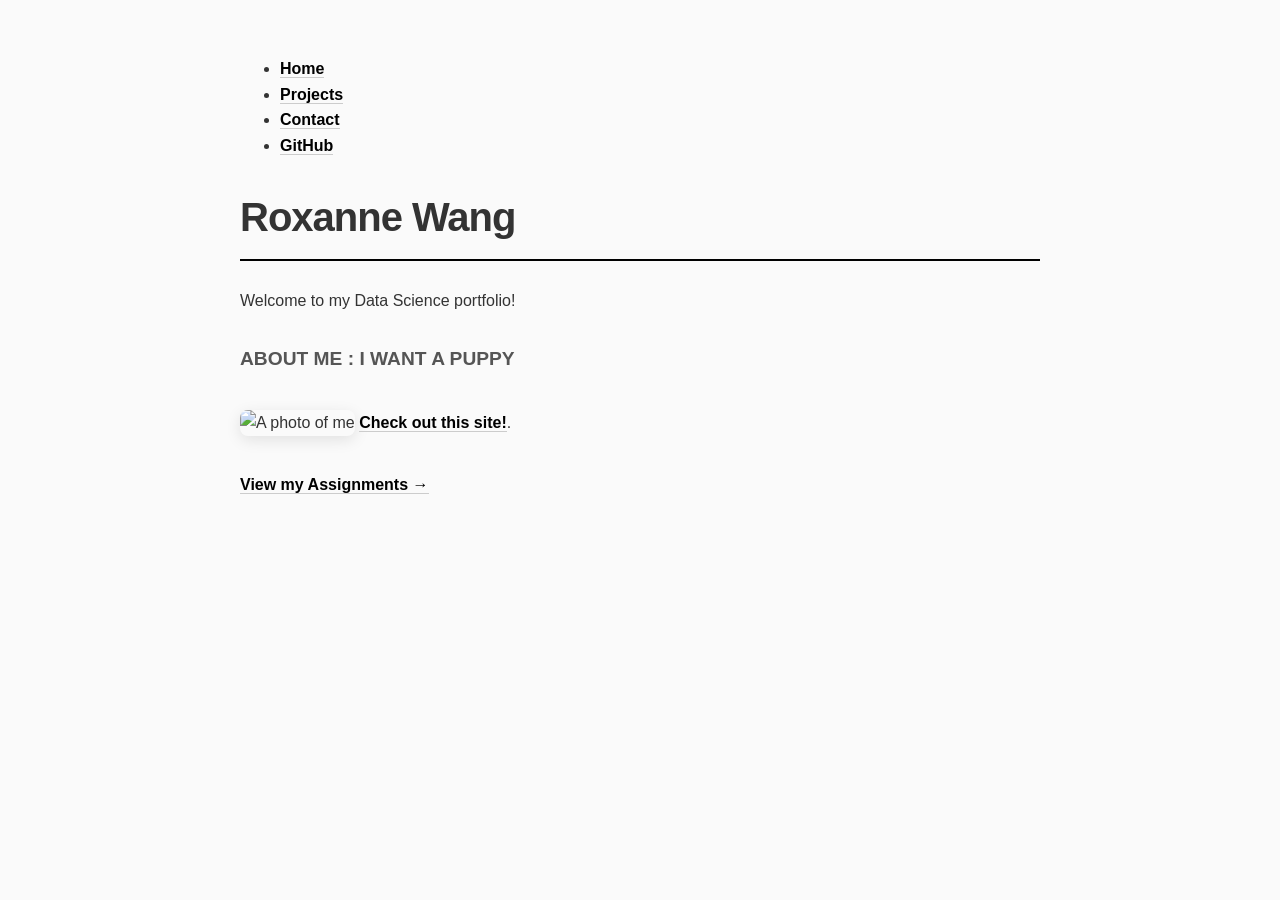
==== index.html @ 04e92d6c "big change" ====
<!DOCTYPE html>
<html lang="en">
<head>
    <meta charset="UTF-8">
    <title>Roxanne Wang : Personal site and portfolio</title>
    <link rel="stylesheet" href="style.css">
</head>
<body>
    <nav>
        <ul>
            <li><a href="/">Home</a></li>
            <li><a href="/projects/">Projects</a></li>
            <li><a href="/contact/">Contact</a></li>
            <li><a href="https://github.com/wwroxanne219" target="_blank">GitHub</a></li>
        </ul>
    </nav>

    <h1>Roxanne Wang</h1>
    <p>Welcome to my Data Science portfolio!</p>
    <h2>about me : i want a puppy</h2>
    <img src="images/IMG_2138.JPG" alt="A photo of me" width="300">
    <a href="https://students.ucsd.edu/">Check out this site!</a>.
    <p><a href="assignments.html">View my Assignments →</a></p>
</body>
</html>
---- style.css ----
/* This sets the overall vibe of the page */
body {
    background-color: #fafafa; /* A very light, luxury off-white */
    color: #333;               /* Dark grey text (easier to read than pure black) */
    font-family: 'Helvetica Neue', Helvetica, Arial, sans-serif;
    line-height: 1.6;
    margin: 0 auto;
    max-width: 800px;          /* Prevents text from stretching too wide */
    padding: 40px 20px;
}

/* Styling your main heading */
h1 {
    font-size: 2.5rem;
    letter-spacing: -1px;      /* Tighter spacing for a "hype" look */
    border-bottom: 2px solid #000;
    padding-bottom: 10px;
}

/* Styling subheaders */
h2 {
    color: #555;
    margin-top: 30px;
    text-transform: uppercase; /* Makes it look like a fashion editorial */
    font-size: 1.2rem;
}

/* Making your image look clean */
img {
    border-radius: 8px;        /* Softens the edges */
    box-shadow: 0 4px 15px rgba(0,0,0,0.1); /* Adds a subtle "float" effect */
    margin: 20px 0;
    max-width: 100%;           /* Ensures it doesn't break on mobile */
}

/* Styling your links */
a {
    color: #000;
    text-decoration: none;
    font-weight: bold;
    border-bottom: 1px solid #ccc;
    transition: 0.3s;
}

a:hover {
    color: #ff4757;            /* Changes color when you hover over it */
    border-bottom: 1px solid #ff4757;
}
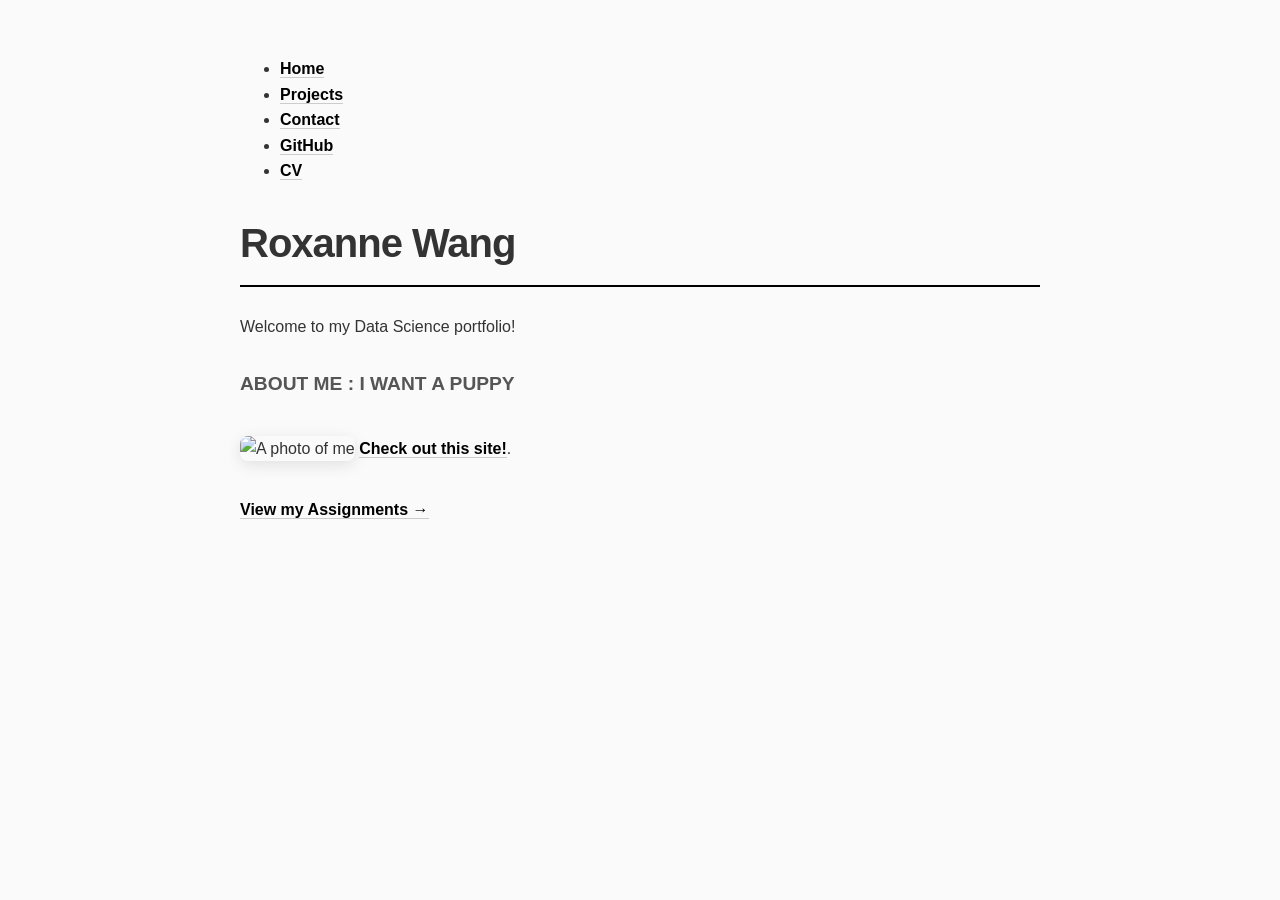
==== commit eeb5e128: "update" ====
--- a/index.html
+++ b/index.html
@@ -12,6 +12,7 @@
             <li><a href="/projects/">Projects</a></li>
             <li><a href="/contact/">Contact</a></li>
             <li><a href="https://github.com/wwroxanne219" target="_blank">GitHub</a></li>
+            <li><a href="/cv/">CV</a></li>
         </ul>
     </nav>
 
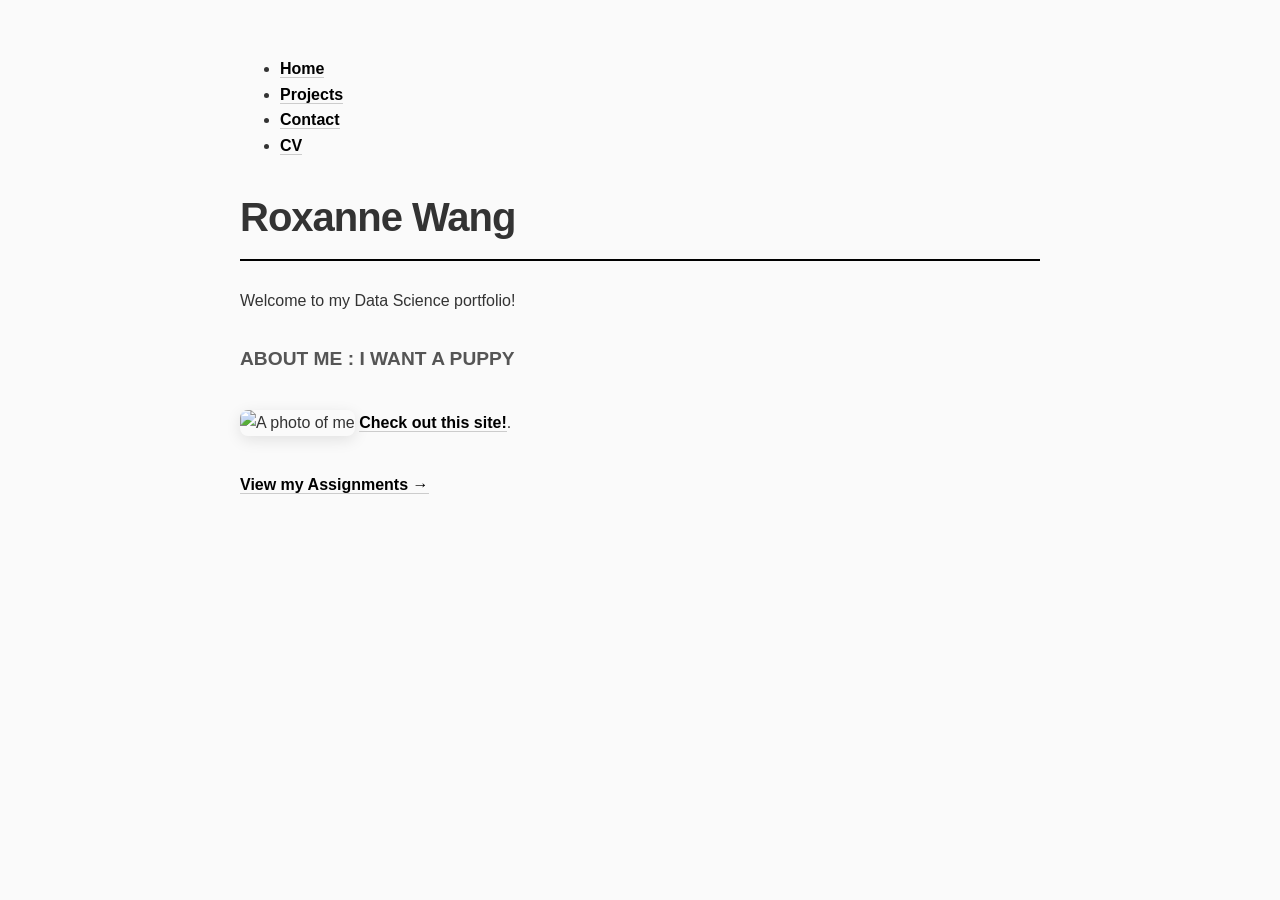
==== commit ee0a9b91: "update" ====
--- a/index.html
+++ b/index.html
@@ -8,11 +8,10 @@
 <body>
     <nav>
         <ul>
-            <li><a href="/">Home</a></li>
-            <li><a href="/projects/">Projects</a></li>
-            <li><a href="/contact/">Contact</a></li>
-            <li><a href="https://github.com/wwroxanne219" target="_blank">GitHub</a></li>
-            <li><a href="/cv/">CV</a></li>
+            <li><a href="index.html">Home</a></li>
+            <li><a href="projects/">Projects</a></li>
+            <li><a href="contact/">Contact</a></li>
+            <li><a href="cv/">CV</a></li>
         </ul>
     </nav>
 
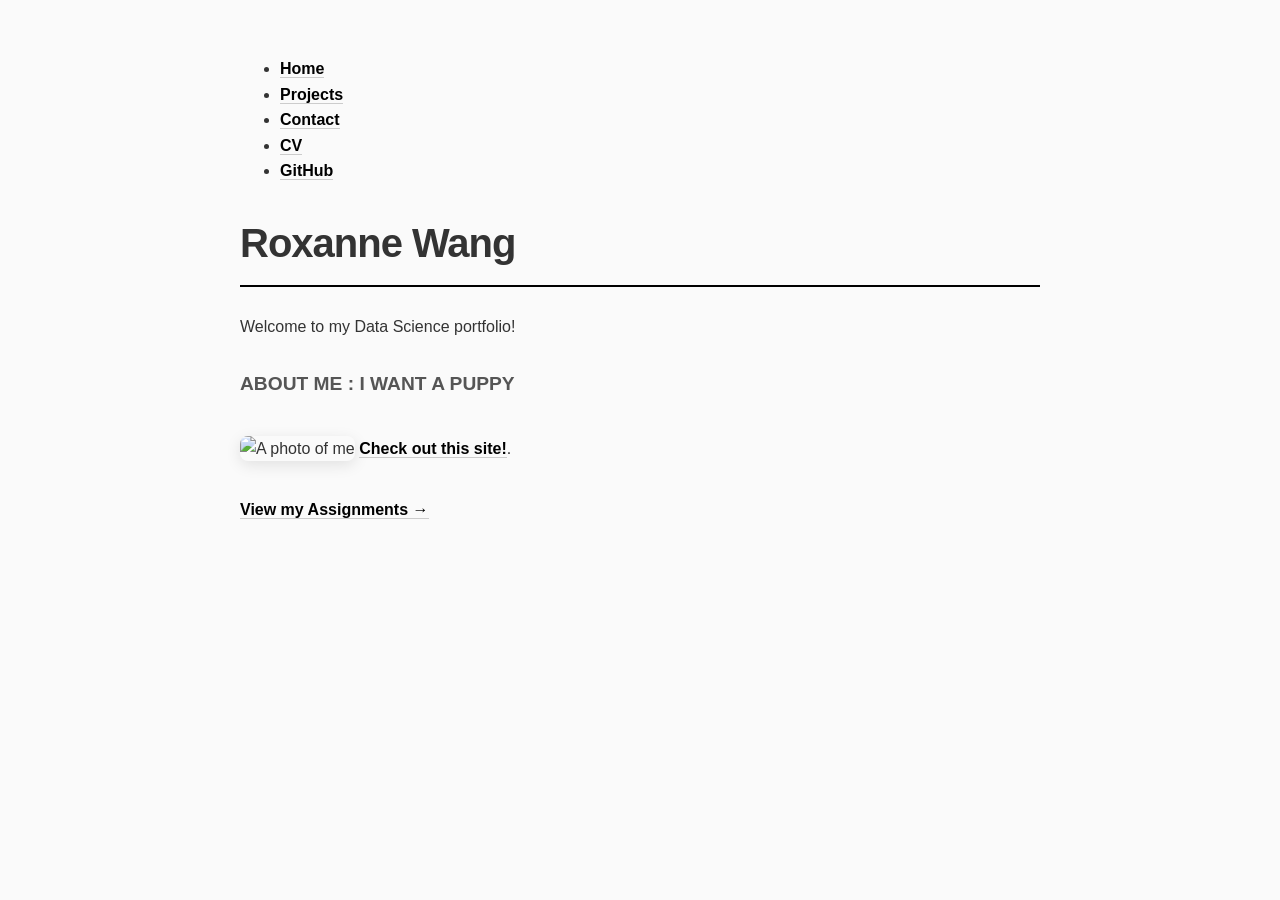
==== commit dfbaa1cc: "last" ====
--- a/index.html
+++ b/index.html
@@ -12,6 +12,7 @@
             <li><a href="projects/">Projects</a></li>
             <li><a href="contact/">Contact</a></li>
             <li><a href="cv/">CV</a></li>
+            <li><a href="https://github.com/wwroxanne219" target="_blank">GitHub</a></li>
         </ul>
     </nav>
 
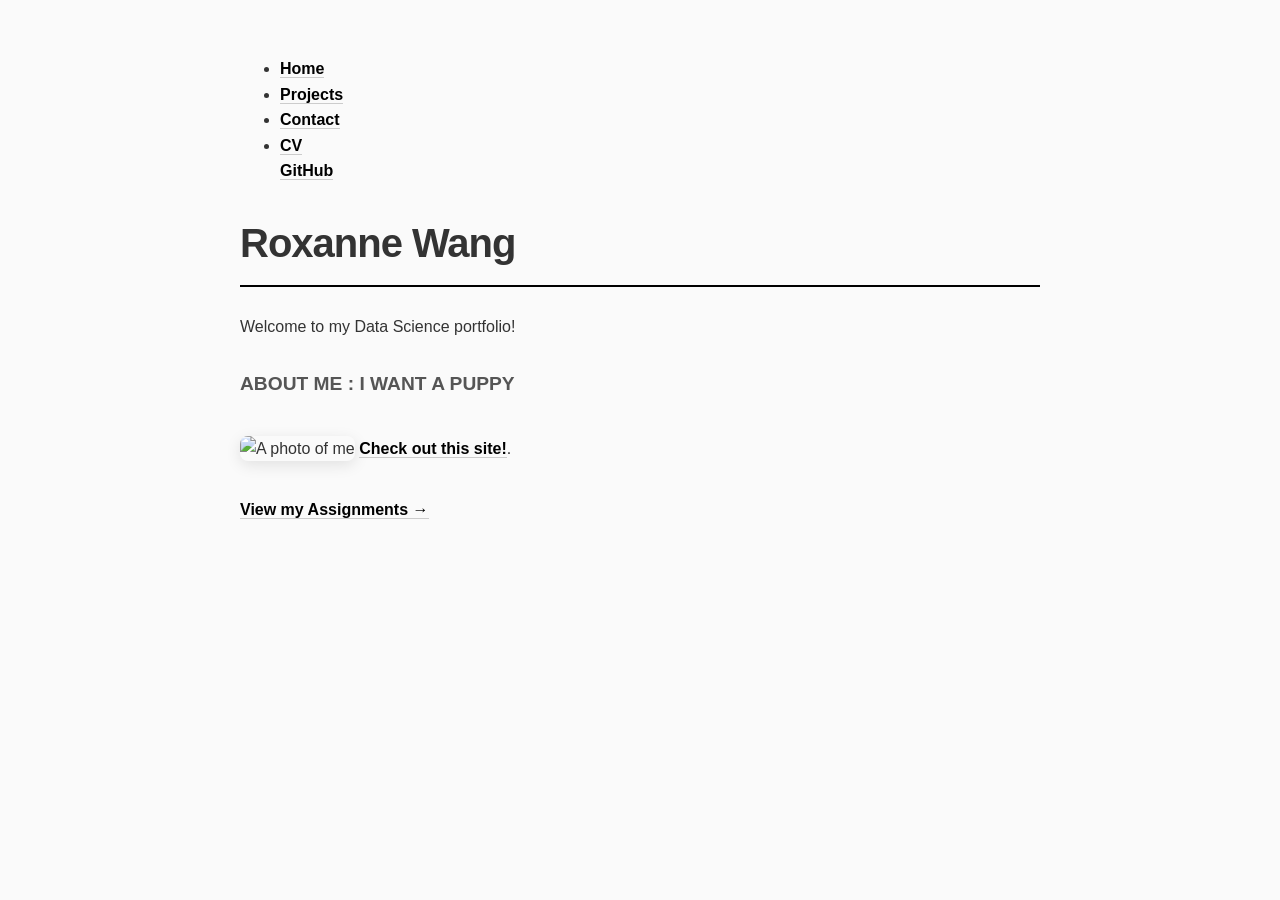
==== commit c96c1457: "last" ====
--- a/index.html
+++ b/index.html
@@ -12,8 +12,7 @@
             <li><a href="projects/">Projects</a></li>
             <li><a href="contact/">Contact</a></li>
             <li><a href="cv/">CV</a></li>
-            <li><a href="https://github.com/wwroxanne219" target="_blank">GitHub</a></li>
-        </ul>
+            <a href="https://github.com/wwroxanne219" target="_blank">GitHub</a>        </ul>
     </nav>
 
     <h1>Roxanne Wang</h1>
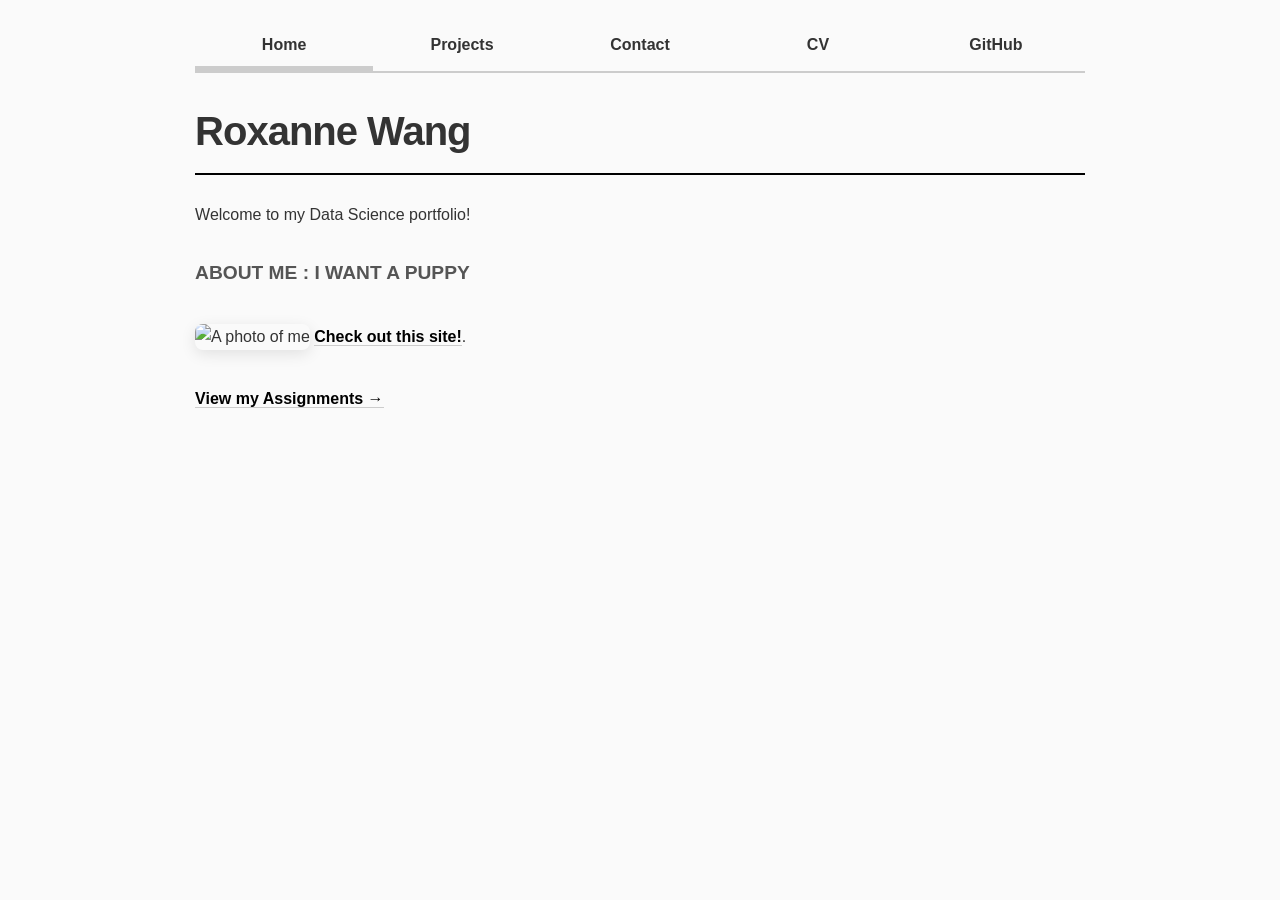
==== commit db22b167: "lab2 stp2.3" ====
--- a/index.html
+++ b/index.html
@@ -8,7 +8,7 @@
 <body>
     <nav>
         <ul>
-            <li><a href="index.html">Home</a></li>
+            <li><a href="index.html" class="current">Home</a></li>
             <li><a href="projects/">Projects</a></li>
             <li><a href="contact/">Contact</a></li>
             <li><a href="cv/">CV</a></li>
--- a/style.css
+++ b/style.css
@@ -1,12 +1,12 @@
 /* This sets the overall vibe of the page */
 body {
-    background-color: #fafafa; /* A very light, luxury off-white */
-    color: #333;               /* Dark grey text (easier to read than pure black) */
+    background-color: #fafafa;
+    color: #333;
     font-family: 'Helvetica Neue', Helvetica, Arial, sans-serif;
     line-height: 1.6;
-    margin: 0 auto;
-    max-width: 800px;          /* Prevents text from stretching too wide */
-    padding: 40px 20px;
+    max-width: 100ch;
+    margin-inline: auto;
+    padding: 1rem;
 }
 
 /* Styling your main heading */
@@ -45,4 +45,30 @@
 a:hover {
     color: #ff4757;            /* Changes color when you hover over it */
     border-bottom: 1px solid #ff4757;
+}
+
+nav {
+    display: flex;
+}
+
+nav ul,
+nav li {
+    display: contents;
+}
+
+nav a {
+    flex: 1;
+    text-decoration: none;
+    color: inherit;
+    text-align: center;
+    padding: 0.5em;
+}
+
+nav {
+    margin-bottom: 1rem;
+    border-bottom: 1px solid #ccc;
+}
+
+nav a.current {
+    border-bottom: 0.4em solid #ccc;
 }
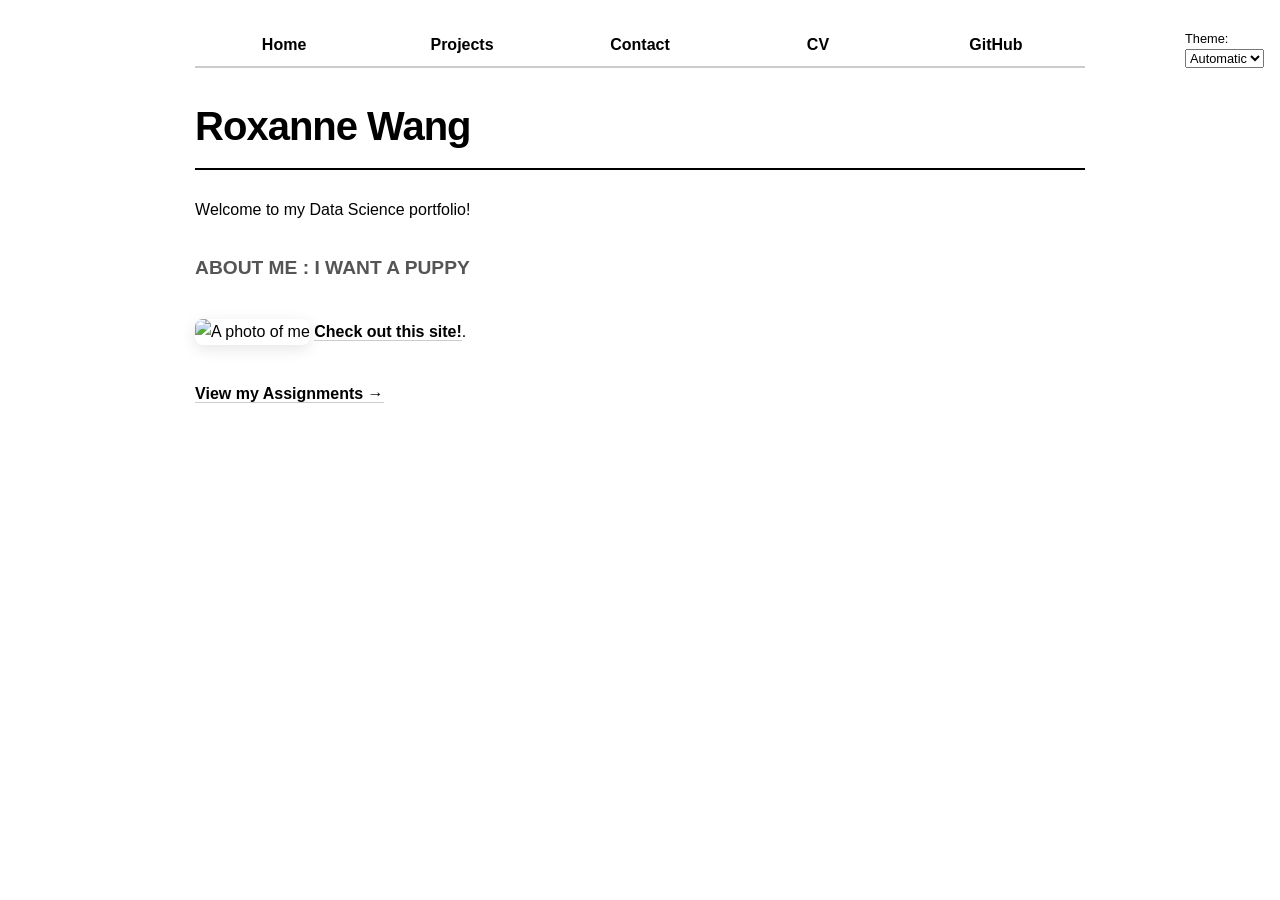
==== commit 12312862: "lab3 done" ====
--- a/index.html
+++ b/index.html
@@ -6,14 +6,7 @@
     <link rel="stylesheet" href="style.css">
 </head>
 <body>
-    <nav>
-        <ul>
-            <li><a href="index.html" class="current">Home</a></li>
-            <li><a href="projects/">Projects</a></li>
-            <li><a href="contact/">Contact</a></li>
-            <li><a href="cv/">CV</a></li>
-            <a href="https://github.com/wwroxanne219" target="_blank">GitHub</a>        </ul>
-    </nav>
+    
 
     <h1>Roxanne Wang</h1>
     <p>Welcome to my Data Science portfolio!</p>
@@ -21,5 +14,6 @@
     <img src="images/IMG_2138.JPG" alt="A photo of me" width="300">
     <a href="https://students.ucsd.edu/">Check out this site!</a>.
     <p><a href="assignments.html">View my Assignments →</a></p>
+    <script type="module" src="global.js"></script>
 </body>
 </html>
--- a/style.css
+++ b/style.css
@@ -1,7 +1,7 @@
 /* This sets the overall vibe of the page */
 body {
-    background-color: #fafafa;
-    color: #333;
+    background-color: canvas;
+    color: canvastext;
     font-family: 'Helvetica Neue', Helvetica, Arial, sans-serif;
     line-height: 1.6;
     max-width: 100ch;
@@ -12,8 +12,8 @@
 /* Styling your main heading */
 h1 {
     font-size: 2.5rem;
-    letter-spacing: -1px;      /* Tighter spacing for a "hype" look */
-    border-bottom: 2px solid #000;
+    letter-spacing: -1px;
+    border-bottom: 2px solid currentColor;
     padding-bottom: 10px;
 }
 
@@ -21,21 +21,21 @@
 h2 {
     color: #555;
     margin-top: 30px;
-    text-transform: uppercase; /* Makes it look like a fashion editorial */
+    text-transform: uppercase;
     font-size: 1.2rem;
 }
 
 /* Making your image look clean */
 img {
-    border-radius: 8px;        /* Softens the edges */
-    box-shadow: 0 4px 15px rgba(0,0,0,0.1); /* Adds a subtle "float" effect */
+    border-radius: 8px;
+    box-shadow: 0 4px 15px rgba(0,0,0,0.1);
     margin: 20px 0;
-    max-width: 100%;           /* Ensures it doesn't break on mobile */
+    max-width: 100%;
 }
 
 /* Styling your links */
 a {
-    color: #000;
+    color: inherit;
     text-decoration: none;
     font-weight: bold;
     border-bottom: 1px solid #ccc;
@@ -43,12 +43,23 @@
 }
 
 a:hover {
-    color: #ff4757;            /* Changes color when you hover over it */
+    color: #ff4757;
     border-bottom: 1px solid #ff4757;
+}
+
+:root {
+    --color-accent: #ff4757;
+}
+
+html {
+    color-scheme: light dark;
+    accent-color: var(--color-accent);
 }
 
 nav {
     display: flex;
+    margin-bottom: 1rem;
+    border-bottom: 1px solid #ccc;
 }
 
 nav ul,
@@ -64,11 +75,63 @@
     padding: 0.5em;
 }
 
-nav {
-    margin-bottom: 1rem;
-    border-bottom: 1px solid #ccc;
+nav a.current {
+    border-bottom: 0.4em solid #666;
+    padding-bottom: 0.1em;
 }
 
-nav a.current {
-    border-bottom: 0.4em solid #ccc;
+nav a:hover {
+    border-bottom: 0.4em solid var(--color-accent);
+    background-color: color-mix(in oklch, var(--color-accent), canvas 85%);
+}
+
+input,
+textarea,
+button,
+select {
+    font: inherit;
+}
+
+label {
+    display: block;
+    margin-block: 1em;
+}
+
+form {
+    display: grid;
+    grid-template-columns: auto 1fr;
+    gap: 1em;
+}
+
+label {
+    display: grid;
+    grid-template-columns: subgrid;
+    grid-column: 1 / -1;
+}
+
+form button {
+    grid-column: 1 / -1;
+}
+
+.projects {
+    display: grid;
+    grid-template-columns: repeat(auto-fill, minmax(15em, 1fr));
+    gap: 1em;
+}
+
+.projects article {
+    display: grid;
+    grid-template-rows: subgrid;
+    grid-row: span 3;
+}
+
+.projects h2 {
+    margin: 0;
+}
+
+.color-scheme {
+    position: absolute;
+    top: 1rem;
+    right: 1rem;
+    font-size: 80%;
 }
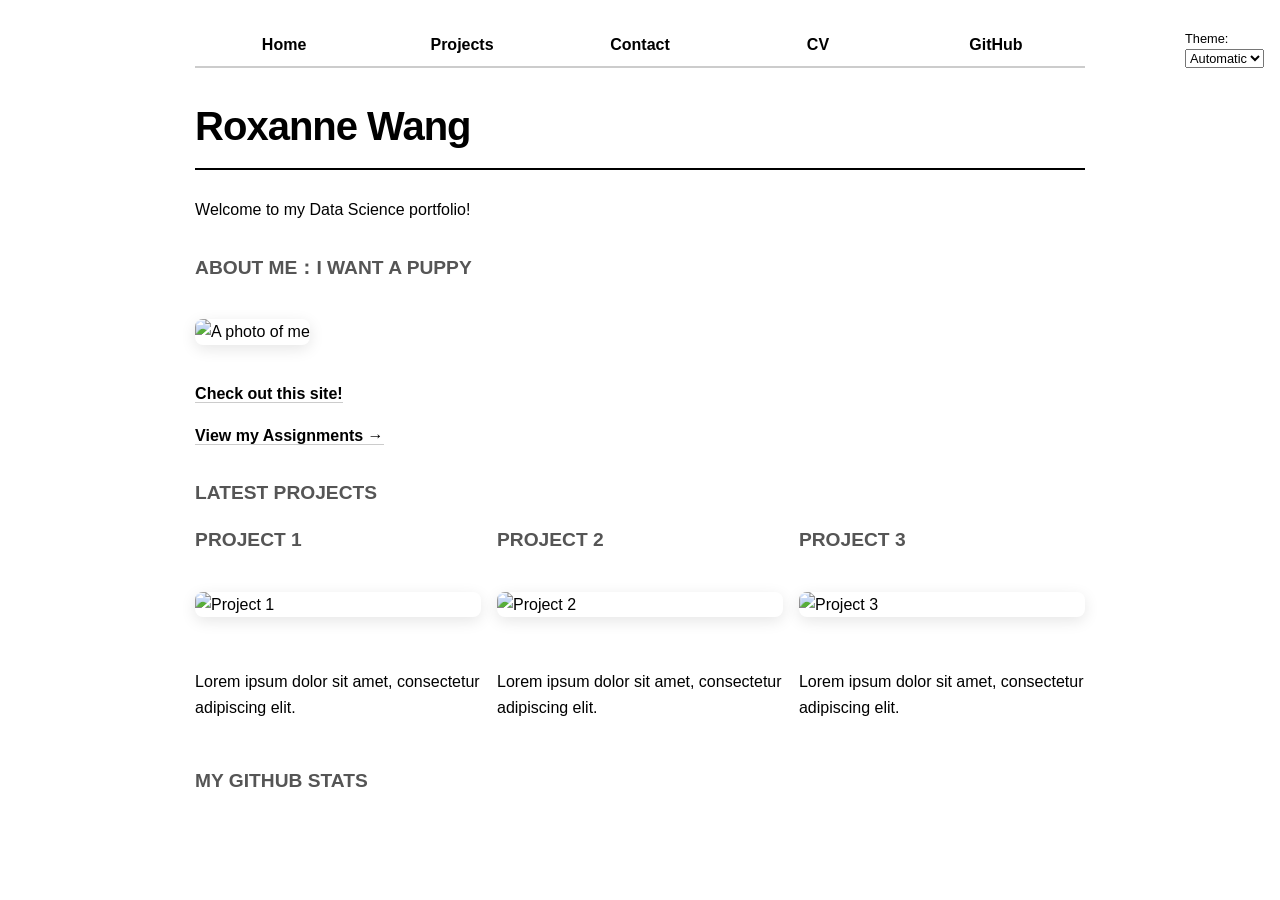
==== commit 5d554f45: "Complete lab 4" ====
--- a/index.html
+++ b/index.html
@@ -1,19 +1,35 @@
 <!DOCTYPE html>
 <html lang="en">
 <head>
-    <meta charset="UTF-8">
-    <title>Roxanne Wang : Personal site and portfolio</title>
-    <link rel="stylesheet" href="style.css">
+  <meta charset="UTF-8">
+  <title>Roxanne Wang : Personal site and portfolio</title>
+  <link rel="stylesheet" href="style.css">
 </head>
+
 <body>
-    
+  <h1>Roxanne Wang</h1>
 
-    <h1>Roxanne Wang</h1>
-    <p>Welcome to my Data Science portfolio!</p>
-    <h2>about me : i want a puppy</h2>
-    <img src="images/IMG_2138.JPG" alt="A photo of me" width="300">
-    <a href="https://students.ucsd.edu/">Check out this site!</a>.
-    <p><a href="assignments.html">View my Assignments →</a></p>
-    <script type="module" src="global.js"></script>
+  <p>Welcome to my Data Science portfolio!</p>
+
+  <h2>about me：i want a puppy</h2>
+
+  <img src="images/IMG_2138.JPG" alt="A photo of me">
+
+  <p>
+    <a href="https://students.ucsd.edu/">Check out this site!</a>
+  </p>
+
+  <p>
+    <a href="assignments.html">View my Assignments →</a>
+  </p>
+
+  <h2>Latest Projects</h2>
+  <div class="projects"></div>
+
+  <h2>My GitHub Stats</h2>
+  <div id="profile-stats"></div>
+
+  <script type="module" src="global.js"></script>
+  <script type="module" src="index.js"></script>
 </body>
 </html>
--- a/style.css
+++ b/style.css
@@ -134,4 +134,17 @@
     top: 1rem;
     right: 1rem;
     font-size: 80%;
-}+}
+
+#profile-stats {
+    display: grid;
+    grid-template-columns: repeat(4, 1fr);
+    gap: 1rem;
+  }
+  
+  #profile-stats p {
+    background: #f5f5f5;
+    padding: 1rem;
+    border-radius: 12px;
+    text-align: center;
+  }
